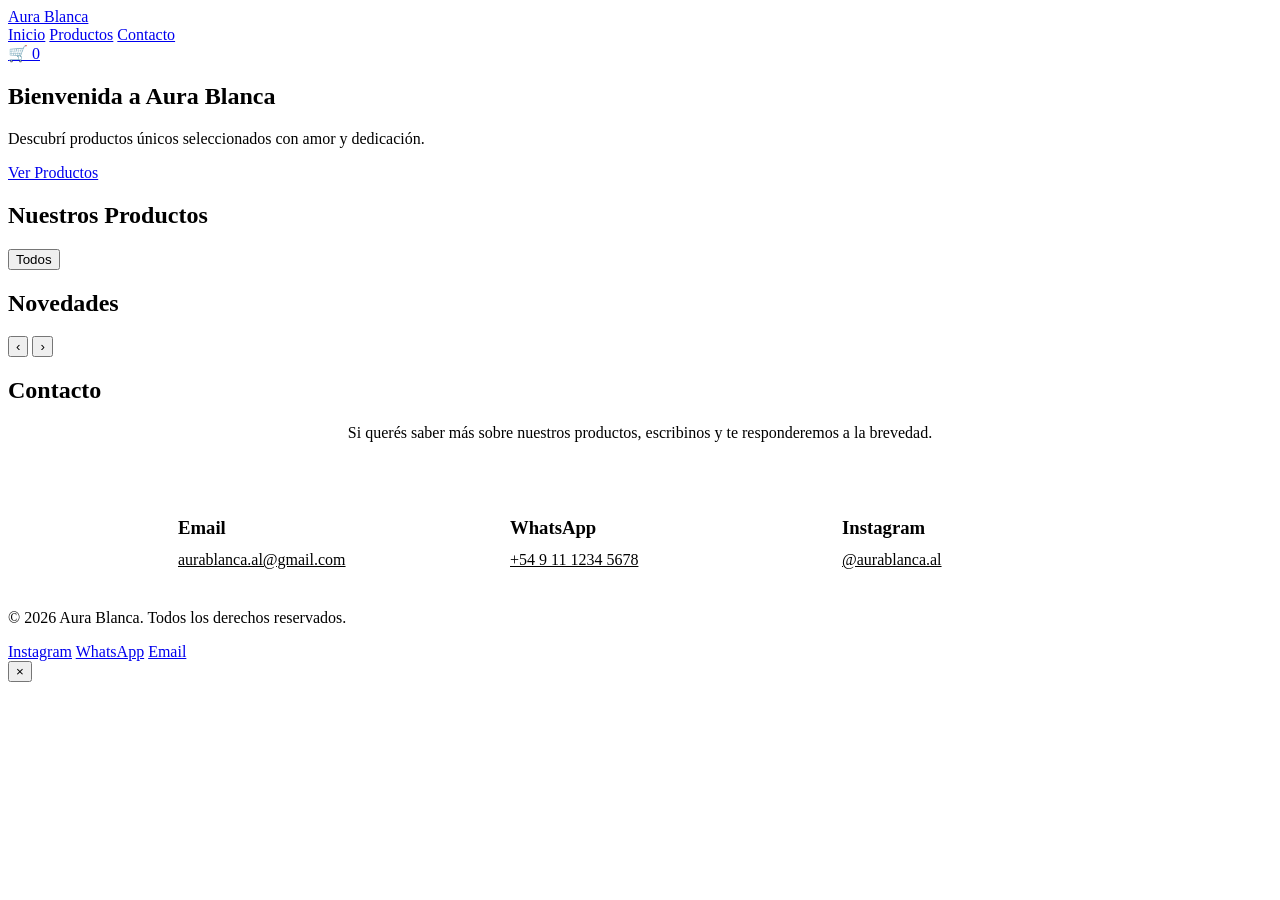
==== index.html @ 04a48ca7 "Add files via upload" ====
<!DOCTYPE html>
<html lang="es">
<head>
  <meta charset="UTF-8">
  <meta name="viewport" content="width=device-width, initial-scale=1.0">
  <title>Aura Blanca — Tienda Online</title>
  <link rel="stylesheet" href="css/estilos.css">
</head>
<body>

  <!-- Header -->
  <header class="header">
    <div class="container header-inner">
      <a href="index.html" class="logo">Aura Blanca</a>
      <nav class="nav">
          <a href="index.html" class="nav-link active">Inicio</a>
        <a href="#productos" class="nav-link">Productos</a>
        <a href="#contacto" class="nav-link">Contacto</a>
      </nav>
      <a href="carrito.html" class="cart-icon" title="Carrito">
        🛒 <span id="cart-count" class="cart-count">0</span>
      </a>
    </div>
  </header>

  <!-- Hero -->
  <section class="hero">
    <div class="hero-content">
      <h1>Bienvenida a <span class="highlight">Aura Blanca</span></h1>
      <p>Descubrí productos únicos seleccionados con amor y dedicación.</p>
      <a href="#productos" class="btn btn-primary">Ver Productos</a>
    </div>
  </section>


  <!-- Productos -->
  <section id="productos" class="section section-productos">
    <div class="container">
      <h2 class="section-title">Nuestros Productos</h2>

      <!-- Filtros -->
      <div class="filters">
        <button class="filter-btn active" data-category="todos">Todos</button>
      </div>

      <!-- Grid de productos -->
      <div id="product-grid" class="product-grid">
        <!-- Se llena dinámicamente desde tienda.js -->
      </div>
    </div>
  </section>

    <!-- Novedades -->
  <section class="section section-novedades">
    <div class="container">
      <h2 class="section-title">Novedades</h2>
      <div class="carousel">
        <div class="carousel-container">
          <!-- Se llena dinámicamente desde tienda.js -->
        </div>
        <button class="carousel-btn carousel-btn-prev" aria-label="Imagen anterior">‹</button>
        <button class="carousel-btn carousel-btn-next" aria-label="Imagen siguiente">›</button>
        <div class="carousel-indicators">
          <!-- Se llena dinámicamente -->
        </div>
      </div>
    </div>
  </section>


  <!-- Contacto -->
  <section id="contacto" class="section">
    <div class="container">
      <h2 class="section-title">Contacto</h2>
      <p style="text-align:center; max-width: 700px; margin: 0 auto; color: var(--text-light);">
        Si querés saber más sobre nuestros productos, escribinos y te responderemos a la brevedad.
      </p>
      <div style="display:flex; justify-content:center; gap:24px; flex-wrap:wrap; margin-top:32px;">
        <div style="min-width:260px; padding:24px; background: var(--white); border-radius: var(--radius); box-shadow: var(--shadow);">
          <h3 style="margin-bottom:12px;">Email</h3>
          <a href="https://mail.google.com/mail/u/0/#inbox?compose=DmwnWsmDPKMqxRKStGkTbgsfgdclblsDhXXxGJMdzdjdsJzFGzsJpgdpTtjRPpchCzjGDRqlkkxl" style="color: var(--text);">aurablanca.al@gmail.com</a>
        </div>
        <div style="min-width:260px; padding:24px; background: var(--white); border-radius: var(--radius); box-shadow: var(--shadow);">
          <h3 style="margin-bottom:12px;">WhatsApp</h3>
          <a href="https://wa.me/549112345678?text=Hola%20Aura%20Blanca" target="_blank" rel="noopener" style="color: var(--text);">+54 9 11 1234 5678</a>
        </div>
        <div style="min-width:260px; padding:24px; background: var(--white); border-radius: var(--radius); box-shadow: var(--shadow);">
          <h3 style="margin-bottom:12px;">Instagram</h3>
          <a href="https://www.instagram.com/aurablanca.al" target="_blank" rel="noopener" style="color: var(--text);">@aurablanca.al</a>
        </div>
      </div>
    </div>
  </section>

  <!-- Footer -->
  <footer class="footer">
    <div class="container footer-inner">
      <p>&copy; 2026 Aura Blanca. Todos los derechos reservados.</p>
      <div class="footer-links">
        <a href="https://www.instagram.com/aurablanca.al/" target="_blank" rel="noopener">Instagram</a>
        <a href="https://wa.me/549112345678?text=Hola%20Aura%20Blanca" target="_blank" rel="noopener">WhatsApp</a>
        <a href="https://mail.google.com/mail/u/0/#inbox?compose=DmwnWsmDPKMqxRKStGkTbgsfgdclblsDhXXxGJMdzdjdsJzFGzsJpgdpTtjRPpchCzjGDRqlkkxl">Email</a>
      </div>
    </div>
  </footer>

  <!-- Modal para imágenes del carrusel -->
  <div id="image-modal" class="image-modal">
    <div class="modal-overlay" id="modal-overlay"></div>
    <div class="modal-content">
      <button class="modal-close" id="modal-close" aria-label="Cerrar">&times;</button>
      <div class="modal-body">
        <img id="modal-image" src="" alt="" class="modal-img">
        <div class="modal-info">
          <h3 id="modal-title"></h3>
          <p id="modal-description"></p>
        </div>
      </div>
    </div>
  </div>

  <script src="js/tienda.js"></script>
</body>
</html>
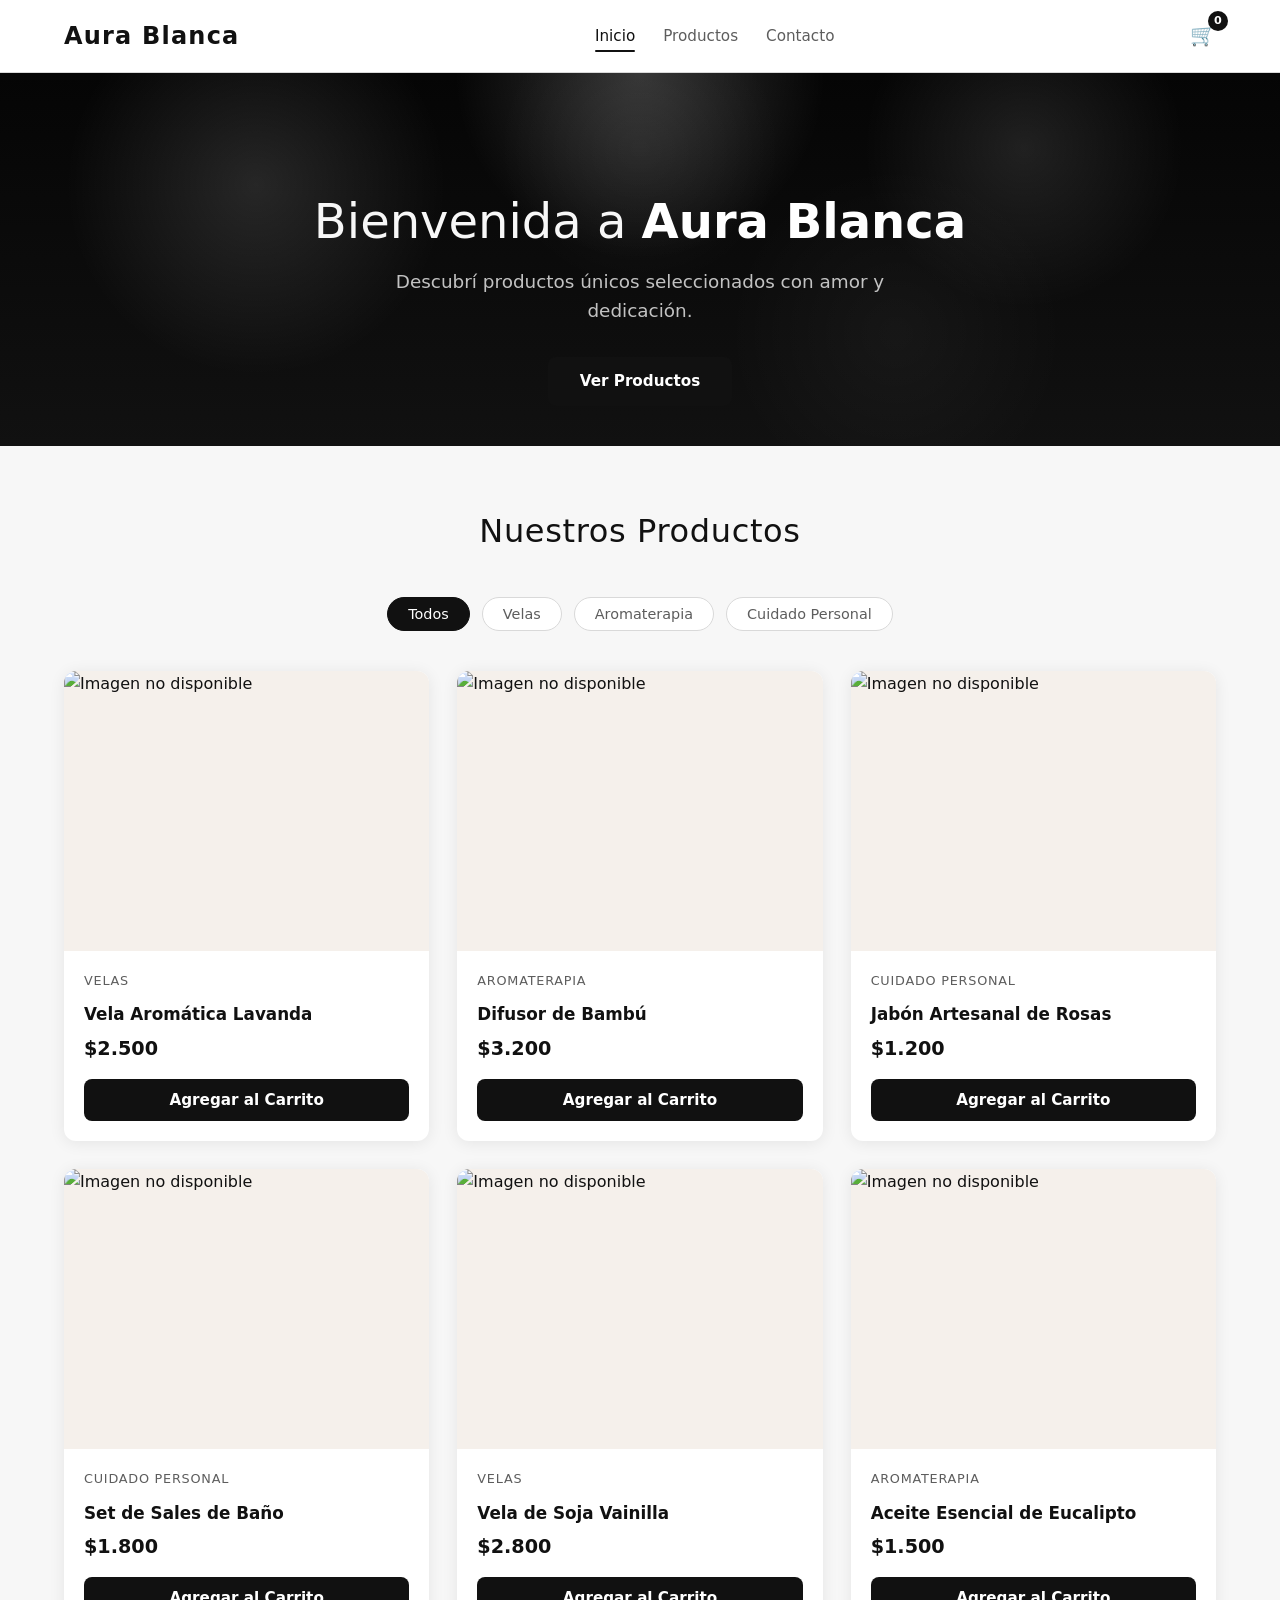
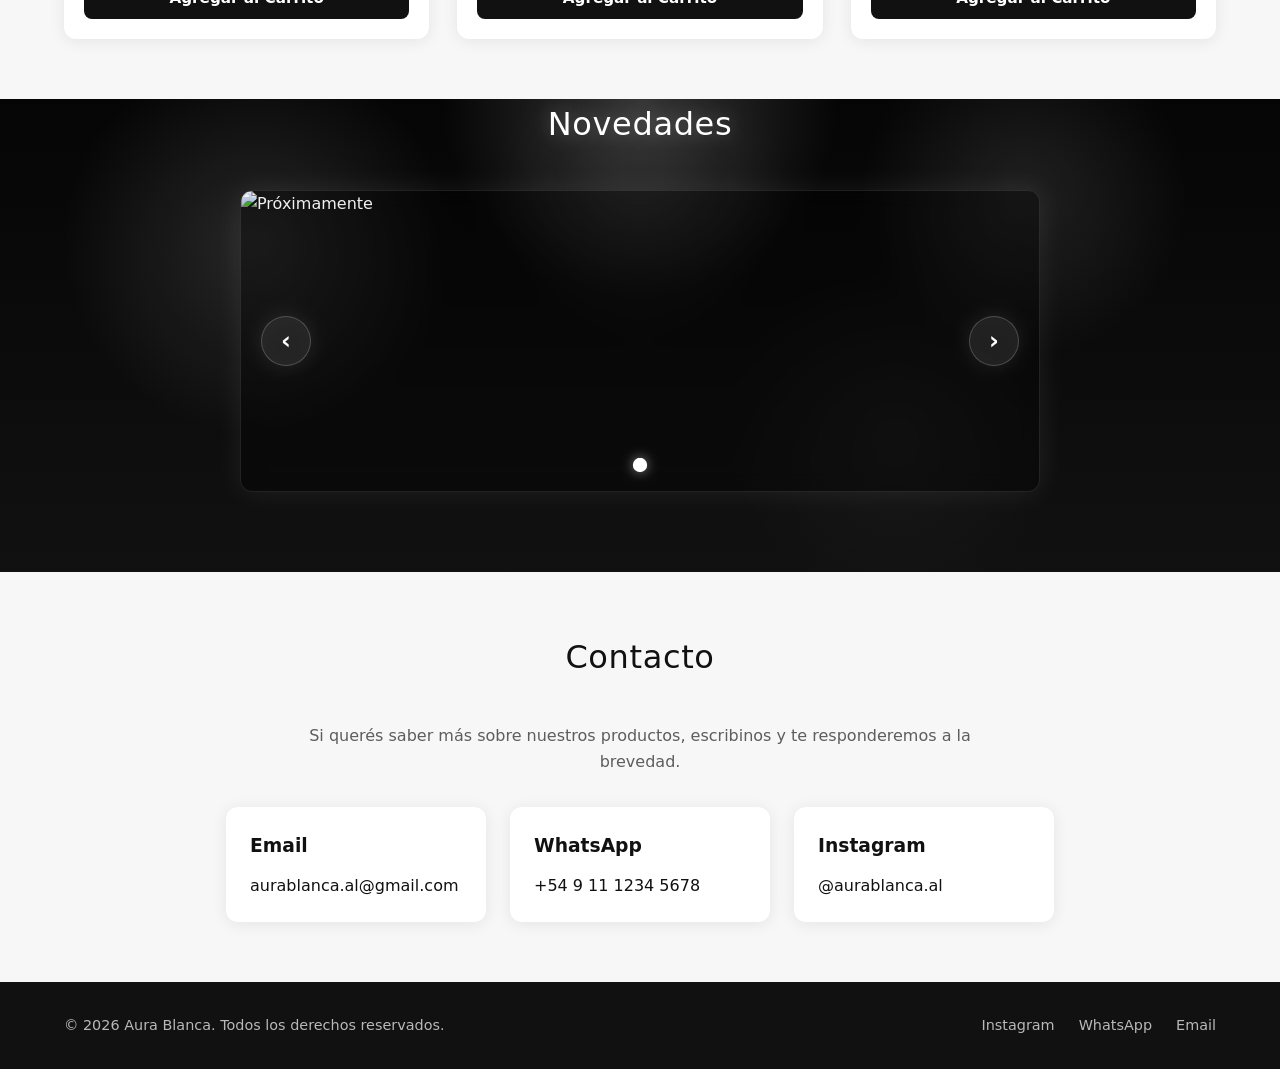
==== commit 564a1560: "Agrego logo en las pestañas del navegador" ====
--- a/index.html
+++ b/index.html
@@ -5,6 +5,7 @@
   <meta name="viewport" content="width=device-width, initial-scale=1.0">
   <title>Aura Blanca — Tienda Online</title>
   <link rel="stylesheet" href="css/estilos.css">
+  <link rel="icon" type="image/png" href="imagenes/logo aurablanca.jpg">
 </head>
 <body>
 
--- a/css/estilos.css
+++ b/css/estilos.css
@@ -0,0 +1,1772 @@
+/* ========================================
+   Aura Blanca — Estilos principales
+   ======================================== */
+
+/* ---------- Reset & Base ---------- */
+*,
+*::before,
+*::after {
+  margin: 0;
+  padding: 0;
+  box-sizing: border-box;
+}
+
+:root {
+  --white: #ffffff;
+  --off-white: #f7f7f7;
+  --cream: #efefef;
+  --gold: #111111;
+  --gold-dark: #000000;
+  --text: #111111;
+  --text-light: #5d5d5d;
+  --border: #d9d9d9;
+  --danger: #d44;
+  --success: #2a9d5c;
+  --shadow: 0 2px 16px rgba(0, 0, 0, 0.08);
+  --shadow-lg: 0 10px 35px rgba(0, 0, 0, 0.12);
+  --radius: 12px;
+  --radius-sm: 8px;
+  --transition: 0.3s ease;
+}
+
+html {
+  scroll-behavior: smooth;
+}
+
+body {
+  font-family: 'Segoe UI', system-ui, -apple-system, sans-serif;
+  color: var(--text);
+  background: var(--off-white);
+  line-height: 1.6;
+  min-height: 100vh;
+  display: flex;
+  flex-direction: column;
+}
+
+a {
+  color: inherit;
+  text-decoration: none;
+}
+
+img {
+  max-width: 100%;
+  display: block;
+}
+
+button,
+input,
+textarea,
+select {
+  font-family: inherit;
+  font-size: inherit;
+}
+
+.container {
+  max-width: 1200px;
+  margin: 0 auto;
+  padding: 0 24px;
+}
+
+/* ---------- Header ---------- */
+.header {
+  background: var(--white);
+  border-bottom: 1px solid var(--border);
+  position: sticky;
+  top: 0;
+  z-index: 100;
+}
+
+.header-inner {
+  display: flex;
+  align-items: center;
+  justify-content: space-between;
+  height: 72px;
+}
+
+.logo {
+  font-size: 1.5rem;
+  font-weight: 700;
+  letter-spacing: 0.05em;
+  color: var(--gold);
+  display: inline-flex;
+  align-items: center;
+  gap: 0.5rem;
+}
+
+.logo img,
+.logo-img {
+  width: 52px;
+  height: 52px;
+  object-fit: cover;
+  display: block;
+  border-radius: 50%;
+}
+
+.logo-preview {
+  margin-top: 24px;
+  display: flex;
+  align-items: center;
+  gap: 16px;
+  flex-wrap: wrap;
+}
+
+.logo-preview img {
+  max-height: 80px;
+  border-radius: 12px;
+  display: block;
+}
+
+.nav {
+  display: flex;
+  gap: 28px;
+}
+
+.nav-link {
+  font-size: 0.95rem;
+  font-weight: 500;
+  color: var(--text-light);
+  transition: color var(--transition);
+  position: relative;
+}
+
+.nav-link:hover,
+.nav-link.active {
+  color: var(--gold);
+}
+
+.nav-link.active::after {
+  content: '';
+  position: absolute;
+  bottom: -4px;
+  left: 0;
+  right: 0;
+  height: 2px;
+  background: var(--gold);
+  border-radius: 1px;
+}
+
+.cart-icon {
+  position: relative;
+  font-size: 1.3rem;
+  transition: transform var(--transition);
+}
+
+.cart-icon:hover {
+  transform: scale(1.1);
+}
+
+.cart-count {
+  position: absolute;
+  top: -8px;
+  right: -12px;
+  background: var(--gold);
+  color: var(--white);
+  font-size: 0.7rem;
+  font-weight: 700;
+  width: 20px;
+  height: 20px;
+  border-radius: 50%;
+  display: flex;
+  align-items: center;
+  justify-content: center;
+}
+
+/* ---------- Hero ---------- */
+.hero {
+  background: radial-gradient(circle at top, rgba(255,255,255,0.18), transparent 25%),
+              radial-gradient(circle at 20% 30%, rgba(255,255,255,0.12), transparent 18%),
+              radial-gradient(circle at 80% 20%, rgba(255,255,255,0.1), transparent 15%),
+              linear-gradient(180deg, #050505 0%, #111111 100%);
+  color: #ffffff;
+  padding: 120px 24px 40px 24px;
+  text-align: center;
+  position: relative;
+  overflow: hidden;
+}
+
+.hero::before {
+  content: '';
+  position: absolute;
+  inset: 0;
+  background: radial-gradient(circle at 50% 20%, rgba(255,255,255,0.05), transparent 20%),
+              radial-gradient(circle at 70% 70%, rgba(255,255,255,0.04), transparent 18%);
+  pointer-events: none;
+}
+
+.hero-content {
+  position: relative;
+  z-index: 1;
+}
+
+.hero-content h1 {
+  font-size: 3rem;
+  font-weight: 300;
+  line-height: 1.2;
+  margin-bottom: 16px;
+  color: #f7f7f7;
+}
+
+.hero-content .highlight {
+  font-weight: 700;
+  color: #ffffff;
+}
+
+.hero-content p {
+  font-size: 1.15rem;
+  color: rgba(255,255,255,0.75);
+  margin-bottom: 32px;
+  max-width: 560px;
+  margin-left: auto;
+  margin-right: auto;
+}
+
+/* ---------- Buttons ---------- */
+.btn {
+  display: inline-block;
+  padding: 12px 32px;
+  border-radius: var(--radius-sm);
+  font-weight: 600;
+  font-size: 0.95rem;
+  cursor: pointer;
+  border: none;
+  transition: all var(--transition);
+  text-align: center;
+}
+
+.btn-primary {
+  background: var(--gold);
+  color: var(--white);
+}
+
+.btn-primary:hover {
+  background: var(--gold-dark);
+  transform: translateY(-1px);
+  box-shadow: var(--shadow);
+}
+
+.btn-secondary {
+  background: var(--white);
+  color: var(--text);
+  border: 1px solid var(--border);
+}
+
+.btn-secondary:hover {
+  border-color: var(--gold);
+  color: var(--gold);
+}
+
+.btn-danger {
+  background: var(--danger);
+  color: var(--white);
+}
+
+.btn-danger:hover {
+  opacity: 0.9;
+}
+
+.btn-sm {
+  padding: 8px 16px;
+  font-size: 0.85rem;
+}
+
+.btn-block {
+  display: block;
+  width: 100%;
+}
+
+/* ---------- Sections ---------- */
+.section {
+  padding: 60px 0;
+  flex: 1;
+}
+
+.section-title {
+  text-align: center;
+  font-size: 2rem;
+  font-weight: 300;
+  margin-bottom: 40px;
+  letter-spacing: 0.02em;
+}
+
+/* ---------- Filters ---------- */
+.filters {
+  display: flex;
+  justify-content: center;
+  gap: 12px;
+  margin-bottom: 40px;
+  flex-wrap: wrap;
+}
+
+.filter-btn {
+  padding: 8px 20px;
+  border-radius: 30px;
+  border: 1px solid var(--border);
+  background: var(--white);
+  color: var(--text-light);
+  cursor: pointer;
+  font-size: 0.9rem;
+  transition: all var(--transition);
+}
+
+.filter-btn:hover,
+.filter-btn.active {
+  background: var(--gold);
+  color: var(--white);
+  border-color: var(--gold);
+}
+
+/* ---------- Product Grid ---------- */
+.product-grid {
+  display: grid;
+  grid-template-columns: repeat(auto-fill, minmax(280px, 1fr));
+  gap: 28px;
+}
+
+.product-card {
+  background: var(--white);
+  border-radius: var(--radius);
+  overflow: hidden;
+  box-shadow: var(--shadow);
+  transition: transform var(--transition), box-shadow var(--transition);
+  cursor: pointer;
+}
+
+.product-card:hover {
+  transform: translateY(-4px);
+  box-shadow: var(--shadow-lg);
+}
+
+.product-card-img {
+  width: 100%;
+  height: 280px;
+  object-fit: cover;
+  background: var(--cream);
+}
+
+.product-card-body {
+  padding: 20px;
+}
+
+.product-card-name {
+  font-size: 1.05rem;
+  font-weight: 600;
+  margin-bottom: 6px;
+}
+
+.product-card-category {
+  font-size: 0.8rem;
+  color: var(--text-light);
+  text-transform: uppercase;
+  letter-spacing: 0.06em;
+  margin-bottom: 10px;
+}
+
+.product-card-price {
+  font-size: 1.2rem;
+  font-weight: 700;
+  color: var(--gold);
+  margin-bottom: 14px;
+}
+
+.product-card .btn {
+  width: 100%;
+}
+
+/* ---------- Product Detail ---------- */
+.back-link {
+  display: inline-block;
+  margin-bottom: 24px;
+  color: var(--text-light);
+  font-size: 0.95rem;
+  transition: color var(--transition);
+}
+
+.back-link:hover {
+  color: var(--gold);
+}
+
+.product-detail {
+  display: grid;
+  grid-template-columns: 1fr 1fr;
+  gap: 48px;
+  align-items: start;
+}
+
+.product-detail-img {
+  width: 100%;
+  border-radius: var(--radius);
+  object-fit: cover;
+  max-height: 500px;
+  background: var(--cream);
+}
+
+.product-detail-info h1 {
+  font-size: 2rem;
+  font-weight: 600;
+  margin-bottom: 8px;
+}
+
+.product-detail-category {
+  font-size: 0.85rem;
+  color: var(--text-light);
+  text-transform: uppercase;
+  letter-spacing: 0.06em;
+  margin-bottom: 16px;
+}
+
+.product-detail-price {
+  font-size: 1.8rem;
+  font-weight: 700;
+  color: var(--gold);
+  margin-bottom: 20px;
+}
+
+.product-detail-description {
+  font-size: 1rem;
+  color: var(--text-light);
+  line-height: 1.8;
+  margin-bottom: 24px;
+}
+
+.product-detail-stock {
+  font-size: 0.9rem;
+  margin-bottom: 24px;
+}
+
+.stock-available {
+  color: var(--success);
+  font-weight: 600;
+}
+
+.stock-unavailable {
+  color: var(--danger);
+  font-weight: 600;
+}
+
+.quantity-selector {
+  display: flex;
+  align-items: center;
+  gap: 12px;
+  margin-bottom: 24px;
+}
+
+.quantity-selector label {
+  font-weight: 500;
+}
+
+.quantity-selector input {
+  width: 70px;
+  padding: 8px 12px;
+  border: 1px solid var(--border);
+  border-radius: var(--radius-sm);
+  text-align: center;
+}
+
+/* ---------- Cart ---------- */
+.cart-empty {
+  text-align: center;
+  padding: 60px 0;
+}
+
+.cart-empty p {
+  font-size: 1.1rem;
+  color: var(--text-light);
+  margin-bottom: 24px;
+}
+
+.cart-table {
+  width: 100%;
+  border-collapse: collapse;
+  margin-bottom: 32px;
+}
+
+.cart-table th {
+  text-align: left;
+  padding: 12px 16px;
+  border-bottom: 2px solid var(--border);
+  font-weight: 600;
+  font-size: 0.9rem;
+  color: var(--text-light);
+  text-transform: uppercase;
+  letter-spacing: 0.04em;
+}
+
+.cart-table td {
+  padding: 16px;
+  border-bottom: 1px solid var(--border);
+  vertical-align: middle;
+}
+
+.cart-item-info {
+  display: flex;
+  align-items: center;
+  gap: 16px;
+}
+
+.cart-item-img {
+  width: 64px;
+  height: 64px;
+  object-fit: cover;
+  border-radius: var(--radius-sm);
+  background: var(--cream);
+}
+
+.cart-item-name {
+  font-weight: 600;
+}
+
+.cart-item-qty {
+  width: 60px;
+  padding: 6px 10px;
+  border: 1px solid var(--border);
+  border-radius: var(--radius-sm);
+  text-align: center;
+}
+
+.cart-item-remove {
+  background: none;
+  border: none;
+  color: var(--danger);
+  cursor: pointer;
+  font-size: 1.2rem;
+  padding: 4px 8px;
+  transition: opacity var(--transition);
+}
+
+.cart-item-remove:hover {
+  opacity: 0.7;
+}
+
+.cart-summary {
+  display: flex;
+  justify-content: space-between;
+  align-items: center;
+  flex-wrap: wrap;
+  gap: 20px;
+}
+
+.cart-total {
+  font-size: 1.4rem;
+  font-weight: 700;
+}
+
+.cart-total span:last-child {
+  color: var(--gold);
+  margin-left: 12px;
+}
+
+.cart-actions {
+  display: flex;
+  gap: 12px;
+}
+
+/* ---------- Checkout ---------- */
+.checkout-layout {
+  display: grid;
+  grid-template-columns: 1.5fr 1fr;
+  gap: 48px;
+  align-items: start;
+}
+
+.checkout-form h3 {
+  font-size: 1.2rem;
+  margin-bottom: 20px;
+  font-weight: 600;
+}
+
+.form-group {
+  margin-bottom: 16px;
+}
+
+.form-group label {
+  display: block;
+  margin-bottom: 6px;
+  font-weight: 500;
+  font-size: 0.9rem;
+  color: var(--text-light);
+}
+
+.form-group input,
+.form-group textarea,
+.form-group select {
+  width: 100%;
+  padding: 10px 14px;
+  border: 1px solid var(--border);
+  border-radius: var(--radius-sm);
+  background: var(--white);
+  transition: border-color var(--transition);
+}
+
+.form-group input:focus,
+.form-group textarea:focus {
+  outline: none;
+  border-color: var(--gold);
+}
+
+.form-row {
+  display: grid;
+  grid-template-columns: 1fr 1fr;
+  gap: 16px;
+}
+
+.payment-methods {
+  display: flex;
+  flex-direction: column;
+  gap: 12px;
+  margin-bottom: 24px;
+}
+
+.payment-option {
+  display: flex;
+  align-items: center;
+  gap: 10px;
+  padding: 12px 16px;
+  border: 1px solid var(--border);
+  border-radius: var(--radius-sm);
+  cursor: pointer;
+  transition: border-color var(--transition);
+}
+
+.payment-option:hover {
+  border-color: var(--gold);
+}
+
+.payment-option input[type="radio"] {
+  accent-color: var(--gold);
+}
+
+.checkout-summary {
+  background: var(--white);
+  border-radius: var(--radius);
+  padding: 28px;
+  box-shadow: var(--shadow);
+  position: sticky;
+  top: 96px;
+}
+
+.checkout-summary h3 {
+  font-size: 1.1rem;
+  margin-bottom: 20px;
+  font-weight: 600;
+}
+
+.checkout-item {
+  display: flex;
+  justify-content: space-between;
+  align-items: center;
+  padding: 10px 0;
+  border-bottom: 1px solid var(--border);
+}
+
+.checkout-item-info {
+  display: flex;
+  gap: 8px;
+}
+
+.checkout-item-name {
+  font-weight: 500;
+}
+
+.checkout-item-qty {
+  color: var(--text-light);
+  font-size: 0.9rem;
+}
+
+.checkout-item-price {
+  font-weight: 600;
+  color: var(--gold);
+}
+
+.checkout-total {
+  display: flex;
+  justify-content: space-between;
+  margin-top: 20px;
+  padding-top: 16px;
+  font-size: 1.2rem;
+  font-weight: 700;
+}
+
+.checkout-total span:last-child {
+  color: var(--gold);
+}
+
+.checkout-success {
+  text-align: center;
+  padding: 60px 0;
+}
+
+.success-icon {
+  width: 80px;
+  height: 80px;
+  border-radius: 50%;
+  background: var(--success);
+  color: var(--white);
+  font-size: 2.5rem;
+  display: flex;
+  align-items: center;
+  justify-content: center;
+  margin: 0 auto 24px;
+}
+
+.checkout-success h3 {
+  font-size: 1.6rem;
+  margin-bottom: 12px;
+}
+
+.checkout-success p {
+  color: var(--text-light);
+  margin-bottom: 28px;
+}
+
+/* ---------- Admin ---------- */
+.admin-form-card {
+  background: var(--white);
+  border-radius: var(--radius);
+  padding: 32px;
+  margin-bottom: 40px;
+  box-shadow: var(--shadow);
+}
+
+.admin-form-card h3 {
+  font-size: 1.2rem;
+  margin-bottom: 24px;
+  font-weight: 600;
+}
+
+.admin-form .form-actions {
+  display: flex;
+  gap: 12px;
+  margin-top: 8px;
+}
+
+.admin-logo-card {
+  background: var(--white);
+  border-radius: var(--radius);
+  padding: 32px;
+  margin-bottom: 40px;
+  box-shadow: var(--shadow);
+}
+
+.admin-logo-card h3 {
+  margin-bottom: 16px;
+}
+
+.admin-product-list {
+  display: grid;
+  gap: 16px;
+}
+
+.admin-product-item {
+  display: flex;
+  align-items: center;
+  gap: 20px;
+  background: var(--white);
+  padding: 16px 20px;
+  border-radius: var(--radius-sm);
+  box-shadow: var(--shadow);
+}
+
+.admin-product-item.out-of-stock {
+  border: 1px solid #d44;
+  background: rgba(212, 68, 68, 0.08);
+}
+
+.admin-product-item.out-of-stock .admin-product-meta {
+  color: #b02a2a;
+  font-weight: 600;
+}
+
+.product-card-stock {
+  margin: 12px 0;
+}
+
+.admin-product-img {
+  width: 60px;
+  height: 60px;
+  object-fit: cover;
+  border-radius: var(--radius-sm);
+  background: var(--cream);
+}
+
+.admin-product-info {
+  flex: 1;
+}
+
+.admin-product-name {
+  font-weight: 600;
+  margin-bottom: 2px;
+}
+
+.admin-product-meta {
+  font-size: 0.85rem;
+  color: var(--text-light);
+}
+
+.admin-product-price {
+  font-weight: 700;
+  color: var(--gold);
+  font-size: 1.1rem;
+  min-width: 80px;
+  text-align: right;
+}
+
+.admin-product-actions {
+  display: flex;
+  gap: 8px;
+}
+
+/* ---------- Admin Novedades ---------- */
+.admin-novedades-card {
+  background: var(--white);
+  border-radius: var(--radius);
+  padding: 32px;
+  margin-bottom: 40px;
+  box-shadow: var(--shadow);
+}
+
+.admin-novedades-card h3 {
+  font-size: 1.2rem;
+  margin-bottom: 24px;
+  font-weight: 600;
+}
+
+.admin-novedades-list {
+  margin-bottom: 40px;
+}
+
+.admin-novedades-list h3 {
+  font-size: 1.2rem;
+  margin-bottom: 20px;
+  font-weight: 600;
+}
+
+.admin-novedades-grid {
+  display: grid;
+  grid-template-columns: repeat(auto-fill, minmax(280px, 1fr));
+  gap: 20px;
+}
+
+.admin-novedad-item {
+  background: var(--white);
+  border-radius: var(--radius-sm);
+  box-shadow: var(--shadow);
+  overflow: hidden;
+  transition: transform var(--transition);
+}
+
+.admin-novedad-item:hover {
+  transform: translateY(-2px);
+}
+
+.admin-novedad-img {
+  width: 100%;
+  height: 150px;
+  object-fit: cover;
+}
+
+.admin-novedad-info {
+  padding: 16px;
+}
+
+.admin-novedad-title {
+  font-weight: 600;
+  margin-bottom: 4px;
+  font-size: 1rem;
+}
+
+.admin-novedad-desc {
+  font-size: 0.85rem;
+  color: var(--text-light);
+  margin-bottom: 12px;
+}
+
+.admin-novedad-actions {
+  display: flex;
+  gap: 8px;
+}
+
+/* ---------- Admin Orders ---------- */
+.admin-order-list {
+  display: grid;
+  gap: 16px;
+}
+
+.admin-order-item {
+  background: var(--white);
+  border-radius: var(--radius-sm);
+  box-shadow: var(--shadow);
+  overflow: hidden;
+}
+
+.order-header {
+  display: flex;
+  align-items: center;
+  gap: 16px;
+  padding: 14px 20px;
+  background: var(--cream);
+  flex-wrap: wrap;
+}
+
+.order-id {
+  font-weight: 700;
+  font-size: 0.9rem;
+  color: var(--text-light);
+}
+
+.order-date {
+  font-size: 0.85rem;
+  color: var(--text-light);
+  flex: 1;
+}
+
+.order-status {
+  padding: 4px 12px;
+  border-radius: 20px;
+  font-size: 0.8rem;
+  font-weight: 600;
+}
+
+.order-status-pending {
+  background: #fff3cd;
+  color: #856404;
+}
+
+.order-status-completed {
+  background: #d4edda;
+  color: #155724;
+}
+
+.order-status-cancelled {
+  background: #f8d7da;
+  color: #721c24;
+}
+
+.order-body {
+  display: grid;
+  grid-template-columns: 1.5fr 1fr auto;
+  gap: 16px;
+  padding: 16px 20px;
+  align-items: start;
+}
+
+.order-client {
+  font-size: 0.9rem;
+  line-height: 1.6;
+  color: var(--text);
+}
+
+.order-items {
+  font-size: 0.85rem;
+  color: var(--text-light);
+  line-height: 1.8;
+}
+
+.order-total {
+  font-size: 1.15rem;
+  font-weight: 700;
+  color: var(--gold);
+  text-align: right;
+}
+
+.order-footer {
+  display: flex;
+  align-items: center;
+  justify-content: space-between;
+  padding: 12px 20px;
+  border-top: 1px solid var(--border);
+  flex-wrap: wrap;
+  gap: 12px;
+}
+
+.order-payment {
+  font-size: 0.85rem;
+  color: var(--text-light);
+}
+
+.order-actions {
+  display: flex;
+  gap: 8px;
+  align-items: center;
+}
+
+.order-status-select {
+  padding: 6px 10px;
+  border: 1px solid var(--border);
+  border-radius: var(--radius-sm);
+  font-size: 0.85rem;
+  background: var(--white);
+  cursor: pointer;
+}
+
+.order-status-select:focus {
+  outline: none;
+  border-color: var(--gold);
+}
+
+/* ---------- Footer ---------- */
+.footer {
+  background: var(--text);
+  color: var(--white);
+  padding: 32px 0;
+  margin-top: auto;
+}
+
+.footer-inner {
+  display: flex;
+  justify-content: space-between;
+  align-items: center;
+  flex-wrap: wrap;
+  gap: 16px;
+}
+
+.footer p {
+  font-size: 0.9rem;
+  opacity: 0.7;
+}
+
+.footer-links {
+  display: flex;
+  gap: 24px;
+}
+
+.footer-links a {
+  font-size: 0.9rem;
+  opacity: 0.7;
+  transition: opacity var(--transition);
+}
+
+.footer-links a:hover {
+  opacity: 1;
+}
+
+/* ---------- Toast Notification ---------- */
+.toast {
+  position: fixed;
+  bottom: 24px;
+  right: 24px;
+  background: var(--text);
+  color: var(--white);
+  padding: 14px 24px;
+  border-radius: var(--radius-sm);
+  font-size: 0.95rem;
+  box-shadow: var(--shadow-lg);
+  transform: translateY(100px);
+  opacity: 0;
+  transition: all 0.4s ease;
+  z-index: 1000;
+}
+
+.toast.show {
+  transform: translateY(0);
+  opacity: 1;
+}
+
+/* ---------- Responsive ---------- */
+@media (max-width: 768px) {
+  .hero-content h1 {
+    font-size: 2rem;
+  }
+
+  .hero {
+    padding: 60px 24px;
+  }
+
+  .product-detail {
+    grid-template-columns: 1fr;
+    gap: 24px;
+  }
+
+  .checkout-layout {
+    grid-template-columns: 1fr;
+  }
+
+  .cart-table th:nth-child(2),
+  .cart-table td:nth-child(2) {
+    display: none;
+  }
+
+  .cart-summary {
+    flex-direction: column;
+    align-items: stretch;
+  }
+
+  .cart-actions {
+    flex-direction: column;
+  }
+
+  .header-inner {
+    height: 60px;
+  }
+
+  .nav {
+    gap: 16px;
+  }
+
+  .nav-link {
+    font-size: 0.85rem;
+  }
+
+  .form-row {
+    grid-template-columns: 1fr;
+  }
+
+  .admin-product-item {
+    flex-wrap: wrap;
+  }
+
+  .order-body {
+    grid-template-columns: 1fr;
+  }
+
+  .order-total {
+    text-align: left;
+  }
+}
+
+@media (max-width: 480px) {
+  .hero-content h1 {
+    font-size: 1.6rem;
+  }
+
+  .product-grid {
+    grid-template-columns: 1fr;
+  }
+
+  .section-title {
+    font-size: 1.5rem;
+  }
+
+  .footer-inner {
+    flex-direction: column;
+    text-align: center;
+  }
+}
+
+/* ---------- Novedades Section ---------- */
+.section-novedades {
+  background: radial-gradient(circle at top, rgba(255,255,255,0.18), transparent 25%),
+              radial-gradient(circle at 20% 30%, rgba(255,255,255,0.12), transparent 18%),
+              radial-gradient(circle at 80% 20%, rgba(255,255,255,0.1), transparent 15%),
+              linear-gradient(180deg, #050505 0%, #111111 100%);
+  color: #ffffff;
+  position: relative;
+  overflow: hidden;
+  padding: 0 0 80px 0;
+}
+
+.section-novedades::before {
+  content: '';
+  position: absolute;
+  inset: 0;
+  background: radial-gradient(circle at 50% 20%, rgba(255,255,255,0.05), transparent 20%),
+              radial-gradient(circle at 70% 70%, rgba(255,255,255,0.04), transparent 18%);
+  pointer-events: none;
+}
+
+.section-novedades .section-title {
+  color: #ffffff;
+  text-align: center;
+  margin-bottom: 40px;
+  position: relative;
+  z-index: 1;
+  text-shadow: 0 0 20px rgba(255, 255, 255, 0.3);
+}
+
+/* ---------- Productos Section ---------- */
+.section-productos {
+  background: var(--off-white);
+  color: var(--text);
+  padding: 60px 0;
+}
+
+.section-productos .section-title {
+  color: var(--text);
+  text-shadow: none;
+}
+
+/* ---------- Carousel ---------- */
+.carousel {
+  position: relative;
+  max-width: 800px;
+  margin: 0 auto;
+  overflow: hidden;
+  border-radius: var(--radius);
+  box-shadow: 0 0 30px rgba(255, 255, 255, 0.08);
+  background: rgba(0, 0, 0, 0.3);
+  border: 1px solid rgba(255, 255, 255, 0.1);
+  position: relative;
+  z-index: 1;
+  backdrop-filter: blur(10px);
+}
+
+.carousel-container {
+  display: flex;
+  transition: transform 0.5s ease;
+}
+
+.carousel-slide {
+  min-width: 100%;
+  position: relative;
+}
+
+.carousel-slide img {
+  width: 100%;
+  height: 300px;
+  object-fit: cover;
+  display: block;
+  filter: brightness(0.9) contrast(1.1);
+  transition: filter 0.3s ease;
+  cursor: pointer;
+}
+
+.carousel-slide img:hover {
+  filter: brightness(1.1) contrast(1.2);
+}
+
+.carousel-slide:hover img {
+  filter: brightness(1) contrast(1.2);
+}
+
+.carousel-caption {
+  position: absolute;
+  bottom: 0;
+  left: 0;
+  right: 0;
+  background: linear-gradient(to top, rgba(0, 0, 0, 0.8), transparent);
+  padding: 40px 30px 30px;
+  color: #ffffff;
+}
+
+.carousel-caption h3 {
+  font-size: 1.5rem;
+  font-weight: 700;
+  margin-bottom: 8px;
+  text-shadow: 0 2px 4px rgba(0, 0, 0, 0.5);
+}
+
+.carousel-caption p {
+  font-size: 1rem;
+  opacity: 0.9;
+  text-shadow: 0 1px 2px rgba(0, 0, 0, 0.5);
+}
+
+.carousel-btn {
+  position: absolute;
+  top: 50%;
+  transform: translateY(-50%);
+  background: rgba(255, 255, 255, 0.1);
+  border: 1px solid rgba(255, 255, 255, 0.2);
+  width: 50px;
+  height: 50px;
+  border-radius: 50%;
+  font-size: 1.5rem;
+  font-weight: bold;
+  color: #ffffff;
+  cursor: pointer;
+  transition: all var(--transition);
+  z-index: 10;
+  display: flex;
+  align-items: center;
+  justify-content: center;
+  backdrop-filter: blur(10px);
+  box-shadow: 0 0 20px rgba(255, 255, 255, 0.1);
+}
+
+.carousel-btn:hover {
+  background: rgba(255, 255, 255, 0.2);
+  border-color: rgba(255, 255, 255, 0.4);
+  box-shadow: 0 0 30px rgba(255, 255, 255, 0.2);
+  transform: translateY(-50%) scale(1.05);
+}
+
+.carousel-btn-prev {
+  left: 20px;
+}
+
+.carousel-btn-next {
+  right: 20px;
+}
+
+.carousel-indicators {
+  position: absolute;
+  bottom: 20px;
+  left: 50%;
+  transform: translateX(-50%);
+  display: flex;
+  gap: 8px;
+}
+
+.indicator {
+  width: 12px;
+  height: 12px;
+  border-radius: 50%;
+  background: rgba(255, 255, 255, 0.3);
+  cursor: pointer;
+  transition: all var(--transition);
+  border: 1px solid rgba(255, 255, 255, 0.1);
+}
+
+.indicator.active {
+  background: #ffffff;
+  box-shadow: 0 0 10px rgba(255, 255, 255, 0.5);
+  transform: scale(1.2);
+}
+
+.indicator:hover {
+  background: rgba(255, 255, 255, 0.6);
+  transform: scale(1.1);
+}
+
+@media (max-width: 768px) {
+  .carousel-slide img {
+    height: 250px;
+  }
+
+  .carousel-btn {
+    width: 40px;
+    height: 40px;
+    font-size: 1.2rem;
+  }
+
+  .carousel-btn-prev {
+    left: 10px;
+  }
+
+  .carousel-btn-next {
+    right: 10px;
+  }
+}
+
+/* ---------- Image Modal ---------- */
+.image-modal {
+  display: none;
+  position: fixed;
+  top: 0;
+  left: 0;
+  width: 100%;
+  height: 100%;
+  z-index: 2000;
+}
+
+.image-modal.active {
+  display: block;
+}
+
+.modal-overlay {
+  position: absolute;
+  top: 0;
+  left: 0;
+  width: 100%;
+  height: 100%;
+  background: rgba(0, 0, 0, 0.9);
+  backdrop-filter: blur(5px);
+  cursor: pointer;
+}
+
+.modal-content {
+  position: relative;
+  width: 90%;
+  max-width: 800px;
+  max-height: 90vh;
+  margin: 5vh auto;
+  background: var(--white);
+  border-radius: var(--radius);
+  box-shadow: 0 20px 60px rgba(0, 0, 0, 0.5);
+  overflow: hidden;
+  animation: modalFadeIn 0.3s ease;
+}
+
+@keyframes modalFadeIn {
+  from {
+    opacity: 0;
+    transform: scale(0.9) translateY(-20px);
+  }
+  to {
+    opacity: 1;
+    transform: scale(1) translateY(0);
+  }
+}
+
+.modal-close {
+  position: absolute;
+  top: 15px;
+  right: 20px;
+  background: rgba(0, 0, 0, 0.7);
+  color: var(--white);
+  border: none;
+  width: 40px;
+  height: 40px;
+  border-radius: 50%;
+  font-size: 24px;
+  font-weight: bold;
+  cursor: pointer;
+  z-index: 10;
+  display: flex;
+  align-items: center;
+  justify-content: center;
+  transition: all var(--transition);
+}
+
+.modal-close:hover {
+  background: rgba(0, 0, 0, 0.9);
+  transform: scale(1.1);
+}
+
+.modal-body {
+  display: flex;
+  flex-direction: column;
+  align-items: center;
+  padding: 20px;
+}
+
+.modal-img {
+  max-width: 100%;
+  max-height: 60vh;
+  object-fit: contain;
+  border-radius: var(--radius-sm);
+  box-shadow: var(--shadow-lg);
+}
+
+.modal-info {
+  text-align: center;
+  margin-top: 20px;
+  width: 100%;
+}
+
+.modal-info h3 {
+  font-size: 1.5rem;
+  font-weight: 700;
+  margin-bottom: 10px;
+  color: var(--text);
+}
+
+.modal-info p {
+  font-size: 1rem;
+  color: var(--text-light);
+  line-height: 1.6;
+  max-width: 600px;
+  margin: 0 auto;
+}
+
+@media (max-width: 768px) {
+  .modal-content {
+    width: 95%;
+    margin: 2vh auto;
+    max-height: 95vh;
+  }
+
+  .modal-body {
+    padding: 15px;
+  }
+
+  .modal-img {
+    max-height: 50vh;
+  }
+
+  .modal-info h3 {
+    font-size: 1.3rem;
+  }
+
+  .modal-info p {
+    font-size: 0.9rem;
+  }
+}
+
+/* ---------- Checkout ---------- */
+.checkout-layout {
+  display: grid;
+  grid-template-columns: 1fr 350px;
+  gap: 40px;
+  margin-bottom: 40px;
+}
+
+.checkout-form {
+  background: var(--white);
+  padding: 32px;
+  border-radius: 12px;
+  box-shadow: 0 4px 20px rgba(0, 0, 0, 0.1);
+}
+
+.checkout-summary {
+  background: var(--white);
+  padding: 24px;
+  border-radius: 12px;
+  box-shadow: 0 4px 20px rgba(0, 0, 0, 0.1);
+  height: fit-content;
+}
+
+.checkout-item {
+  display: flex;
+  justify-content: space-between;
+  align-items: center;
+  padding: 12px 0;
+  border-bottom: 1px solid #f0f0f0;
+}
+
+.checkout-item:last-child {
+  border-bottom: none;
+}
+
+.checkout-item-info {
+  display: flex;
+  flex-direction: column;
+  gap: 4px;
+}
+
+.checkout-item-name {
+  font-weight: 500;
+  color: var(--text-dark);
+}
+
+.checkout-item-qty {
+  font-size: 14px;
+  color: var(--text-muted);
+}
+
+.checkout-item-price {
+  font-weight: 600;
+  color: var(--text-dark);
+}
+
+.checkout-total {
+  display: flex;
+  justify-content: space-between;
+  align-items: center;
+  padding: 20px 0 0 0;
+  margin-top: 20px;
+  border-top: 2px solid #f0f0f0;
+  font-size: 18px;
+  font-weight: 700;
+  color: var(--text-dark);
+}
+
+.checkout-success {
+  text-align: center;
+  padding: 60px 20px;
+  background: var(--white);
+  border-radius: 12px;
+  box-shadow: 0 4px 20px rgba(0, 0, 0, 0.1);
+}
+
+.success-icon {
+  width: 80px;
+  height: 80px;
+  background: linear-gradient(135deg, var(--primary), var(--secondary));
+  color: white;
+  border-radius: 50%;
+  display: flex;
+  align-items: center;
+  justify-content: center;
+  font-size: 36px;
+  margin: 0 auto 24px;
+}
+
+.transferencia-info {
+  background: #f8f9ff;
+  border: 2px solid #e1e5ff;
+  border-radius: 8px;
+  padding: 20px;
+  margin-top: 20px;
+}
+
+.transferencia-info h4 {
+  margin: 0 0 16px 0;
+  color: var(--text-dark);
+  font-size: 18px;
+}
+
+.bank-details {
+  background: white;
+  padding: 16px;
+  border-radius: 6px;
+  margin-bottom: 20px;
+  border-left: 4px solid var(--primary);
+}
+
+.bank-details p {
+  margin: 8px 0;
+  font-size: 14px;
+  color: var(--text-dark);
+}
+
+.bank-details strong {
+  color: var(--primary);
+}
+
+.form-help {
+  display: block;
+  margin-top: 4px;
+  font-size: 12px;
+  color: var(--text-muted);
+}
+
+/* ---------- Admin Orders ---------- */
+.admin-order-item {
+  background: var(--white);
+  border-radius: 8px;
+  box-shadow: 0 2px 10px rgba(0, 0, 0, 0.1);
+  margin-bottom: 20px;
+  overflow: hidden;
+}
+
+.order-header {
+  background: linear-gradient(135deg, var(--primary), var(--secondary));
+  color: white;
+  padding: 16px 20px;
+  display: flex;
+  justify-content: space-between;
+  align-items: center;
+}
+
+.order-id {
+  font-weight: 700;
+  font-size: 18px;
+}
+
+.order-date {
+  font-size: 14px;
+  opacity: 0.9;
+}
+
+.order-status {
+  padding: 4px 12px;
+  border-radius: 20px;
+  font-size: 12px;
+  font-weight: 600;
+  text-transform: uppercase;
+}
+
+.order-status-pending {
+  background: #fff3cd;
+  color: #856404;
+}
+
+.order-status-completed {
+  background: #d4edda;
+  color: #155724;
+}
+
+.order-status-cancelled {
+  background: #f8d7da;
+  color: #721c24;
+}
+
+.order-body {
+  padding: 20px;
+}
+
+.order-client {
+  margin-bottom: 16px;
+  padding-bottom: 16px;
+  border-bottom: 1px solid #f0f0f0;
+}
+
+.order-client strong {
+  color: var(--text-dark);
+  font-size: 16px;
+}
+
+.order-items {
+  margin: 16px 0;
+  padding: 12px;
+  background: #f8f9fa;
+  border-radius: 6px;
+  font-size: 14px;
+  line-height: 1.5;
+}
+
+.order-total {
+  font-size: 18px;
+  font-weight: 700;
+  color: var(--primary);
+  text-align: right;
+  margin: 16px 0;
+}
+
+.order-comprobante {
+  margin-top: 16px;
+  padding: 12px;
+  background: #e7f3ff;
+  border-radius: 6px;
+  border-left: 4px solid var(--primary);
+}
+
+.order-comprobante strong {
+  color: var(--primary);
+  margin-bottom: 8px;
+  display: block;
+}
+
+.comprobante-image {
+  max-width: 100%;
+  max-height: 200px;
+  border-radius: 4px;
+  box-shadow: 0 2px 8px rgba(0, 0, 0, 0.1);
+  cursor: pointer;
+  transition: transform var(--transition);
+}
+
+.comprobante-image:hover {
+  transform: scale(1.05);
+}
+
+.order-footer {
+  background: #f8f9fa;
+  padding: 16px 20px;
+  display: flex;
+  justify-content: space-between;
+  align-items: center;
+}
+
+.order-payment {
+  font-weight: 600;
+  color: var(--text-dark);
+}
+
+.order-actions {
+  display: flex;
+  gap: 12px;
+  align-items: center;
+}
+
+.order-status-select {
+  padding: 6px 12px;
+  border: 1px solid #ddd;
+  border-radius: 4px;
+  background: white;
+  font-size: 14px;
+}
+
+/* ---------- Responsive ---------- */
+@media (max-width: 768px) {
+  .checkout-layout {
+    grid-template-columns: 1fr;
+    gap: 24px;
+  }
+
+  .checkout-form,
+  .checkout-summary {
+    padding: 20px;
+  }
+
+  .order-header {
+    flex-direction: column;
+    gap: 8px;
+    text-align: center;
+  }
+
+  .order-footer {
+    flex-direction: column;
+    gap: 12px;
+    text-align: center;
+  }
+
+  .order-actions {
+    flex-direction: column;
+    width: 100%;
+  }
+
+  .order-status-select {
+    width: 100%;
+  }
+}
